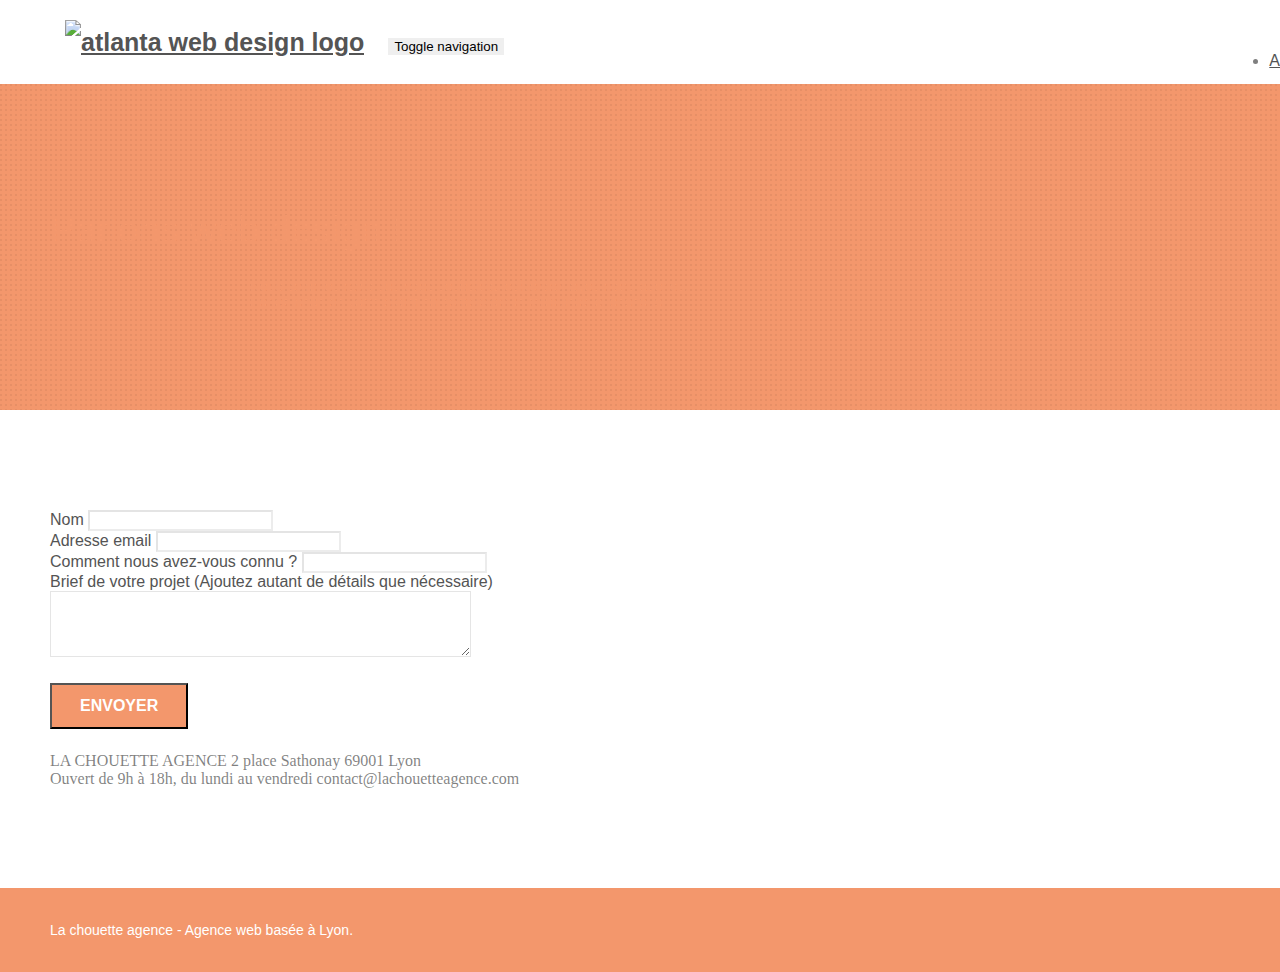
==== contact.html @ 5fcb137b "Add files via upload" ====
<!DOCTYPE html>
<html lang="Fr">
  <head>
    <meta charset="utf-8" />
    <meta name="keywords" content="" />
    <meta
      name="description"
      content="La Chouette Agence est la meilleure agence de web design sur la ville de Lyon. Expert en design et en gestion de projet, nous sommes là pour vous aider à concrétiser vos souhaits.  Vous voulez un site web attractif, qui soit le reflet de votre entreprise, n'hésitez plus, contactez-nous!"
    />
    <meta
      name="viewport"
      content="width=device-width, initial-scale=1.0, viewport-fit=cover"
    />
    <link rel="shortcut icon" type="image/png" href="favicon.jpg" />

    <link rel="stylesheet" type="text/css" href="./css/bootstrap.min.css" />
    <link rel="stylesheet" type="text/css" href="style.css" />
    <link rel="stylesheet" type="text/css" href="./css/font-awesome.min.css" />
    <link rel="stylesheet" type="text/css" href="./css/et-line.min.css" />

    <script src="./js/jquery-2.1.0.min.js"></script>
    <script src="./js/bootstrap.min.js"></script>
    <script src="./js/blocs.min.js"></script>
    <script src="./js/jqBootstrapValidation.js"></script>
    <script src="./js/formHandler.js"></script>
    <title>Contactez-nous</title>

    <!-- Analytics -->

    <!-- Analytics END -->
  </head>
  <body>
    <!-- Principal conteneur -->
    <div class="page-container">
      <!-- bloc-0 -->
      <div class="bloc bgc-white l-bloc" id="bloc-0">
        <div class="container bloc-sm">
          <nav class="navbar row">
            <div class="navbar-header">
              <a class="navbar-brand" href="index.html"
                ><img
                  src="img/la-chouette-agence.webp"
                  alt="atlanta web design logo"
                  height="40"
              /></a>
              <button
                id="nav-toggle"
                type="button"
                class="ui-navbar-toggle navbar-toggle"
                data-toggle="collapse"
                data-target=".navbar-1"
              >
                <span class="sr-only">Toggle navigation</span
                ><span class="icon-bar"></span><span class="icon-bar"></span
                ><span class="icon-bar"></span>
              </button>
            </div>
            <div class="collapse navbar-collapse navbar-1 special-dropdown-nav">
              <ul class="site-navigation nav navbar-nav">
                <li>
                  <a href="index.html">Accueil</a>
                </li>
                <li></li>
                <li>
                  <a href="contact.html">Contact</a>
                </li>
              </ul>
            </div>
          </nav>
        </div>
      </div>
      <!-- bloc-0 END -->

      <!-- bloc-6 -->
      <div
        class="bloc bg-dots-bg bg-repeat bgc-atomic-tangerine d-bloc bloc-bg-texture texture-paper"
        id="bloc-6"
      >
        <div class="container bloc-lg">
          <div class="row">
            <div class="col-sm-12">
              <h1 class="text-center hero-bloc-text tc-white">
                Parlons web design !
              </h1>
              <p class="text-center mg-lg tc-white tight-width-whitespace">
                Nous sommes ravis que vous souhaitiez collaborer avec notre
                agence.<br />
                Parlez-nous de votre projet en complétant le formulaire
                ci-dessous.
              </p>
            </div>
          </div>
        </div>
      </div>
      <!-- bloc-6 END -->

      <!-- bloc-7 -->
      <div class="bloc bgc-white l-bloc" id="bloc-7">
        <div class="container bloc-lg">
          <div class="row">
            <div class="col-sm-6">
              <form
                id="form_1"
                novalidate
                success-msg="Your message has been sent."
                fail-msg="Sorry it seems that our mail server is not responding, Sorry for the inconvenience!"
              >
                <div class="form-group">
                  <label> Nom </label>
                  <input id="name" class="form-control" required />
                </div>
                <div class="form-group">
                  <label> Adresse email </label>
                  <input
                    id="email"
                    class="form-control"
                    type="email"
                    required
                  />
                </div>
                <div class="form-group">
                  <label> Comment nous avez-vous connu ? </label>
                  <input
                    class="form-control"
                    type="email"
                    required
                    id="input_504"
                  />
                </div>
                <div class="form-group">
                  <label>
                    Brief de votre projet (Ajoutez autant de détails que
                    nécessaire)<br /> </label
                  ><textarea
                    id="message"
                    class="form-control"
                    rows="4"
                    cols="50"
                    required
                  ></textarea>
                </div>
                <button
                  class="bloc-button btn btn-lg btn-block cta-hero btn-atomic-tangerine"
                  type="submit"
                >
                  Envoyer
                </button>
              </form>
            </div>
            <div class="col-sm-6">
              <div class="adresse">
                <br />LA CHOUETTE AGENCE 2 place Sathonay 69001 Lyon<br />
                Ouvert de 9h à 18h, du lundi au vendredi
                contact@lachouetteagence.com
              </div>
            </div>
          </div>
        </div>
      </div>
      <!-- bloc-7 END -->

      <!-- ScrollToTop Button -->
      <a class="bloc-button btn btn-d scrollToTop" onclick="scrollToTarget('1')"
        ><span class="fa fa-chevron-up"></span
      ></a>
      <!-- ScrollToTop Button END-->

      <!-- Footer - bloc-8 -->
      <div class="bloc bgc-atomic-tangerine d-bloc" id="bloc-8">
        <div class="container bloc-sm">
          <div class="row">
            <div class="col-sm-12">
              <p class="text-center white">
                La chouette agence - Agence web basée à Lyon.<br />
              </p>
              <div class="row row-no-gutters social">
                <div class="col-sm-3">
                  <div class="text-center">
                    <a class="social" href="index.html"
                      ><span class="fa fa-twitter icon-md"></span
                    ></a>
                  </div>
                </div>
                <div class="col-sm-3">
                  <div class="text-center">
                    <a class="social" href="index.html"
                      ><span class="fa fa-facebook icon-md"></span
                    ></a>
                  </div>
                </div>
                <div class="col-sm-3">
                  <div class="text-center">
                    <a class="social" href="index.html"
                      ><span class="fa fa-dribbble icon-md"></span
                    ></a>
                  </div>
                </div>
                <div class="col-sm-3">
                  <div class="text-center">
                    <a class="social" href="index.html"
                      ><span class="fa fa-instagram icon-md"></span
                    ></a>
                  </div>
                </div>
              </div>
            </div>
          </div>
        </div>
      </div>
      <!-- Footer - bloc-8 END -->
    </div>
    <!-- Principal conteneur END -->
  </body>
</html>
---- style.css ----
body {
  margin: 0;
  padding: 0;
  background: #fff;
  overflow-x: hidden;
  -webkit-font-smoothing: antialiased;
  -moz-osx-font-smoothing: grayscale;
}

a,
button {
  transition: all 0.3s ease-in-out;
  outline: none !important;
}

a:hover {
  text-decoration: none;
  cursor: pointer;
}

#page-loading-blocs-notifaction {
  position: fixed;
  top: 0;
  bottom: 0;
  width: 100%;
  z-index: 100000;
  background: #ffffff url("img/pageload-spinner.gif") no-repeat center center;
}

.bloc {
  width: 100%;
  clear: both;
  background: 50% 50% no-repeat;
  padding: 0 50px;
  -webkit-background-size: cover;
  -moz-background-size: cover;
  -o-background-size: cover;
  background-size: cover;
  position: relative;
}

.bloc .container {
  padding-left: 0;
  padding-right: 0;
}

.bloc-lg {
  padding: 100px 50px;
}

.bloc-md {
  padding: 50px;
}

.bloc-sm {
  padding: 20px 50px;
}

.bg-center,
.bg-l-edge,
.bg-r-edge,
.bg-t-edge,
.bg-b-edge,
.bg-tl-edge,
.bg-bl-edge,
.bg-tr-edge,
.bg-br-edge,
.bg-repeat {
  -webkit-background-size: auto !important;
  -moz-background-size: auto !important;
  -o-background-size: auto !important;
  background-size: auto !important;
}

.bg-repeat {
  background: repeat;
}

.bg-t-edge {
  background: top no-repeat;
}

.bloc-bg-texture::before {
  content: "";
  background-size: 2px 2px;
  position: absolute;
  top: 0;
  bottom: 0;
  left: 0;
  right: 0;
}

.texture-paper::before {
  background: url("img/texture-paper.webp");
  background-size: 280px 280px;
}

.b-parallax {
  background-attachment: fixed;
}

.d-bloc {
  color: rgba(255, 255, 255, 0.7);
}

.d-bloc button:hover {
  color: rgba(255, 255, 255, 0.9);
}

.d-bloc .icon-round,
.d-bloc .icon-square,
.d-bloc .icon-rounded,
.d-bloc .icon-semi-rounded-a,
.d-bloc .icon-semi-rounded-b {
  border-color: rgba(255, 255, 255, 0.9);
}

.d-bloc .divider-h span {
  border-color: rgba(255, 255, 255, 0.2);
}

.d-bloc .a-btn,
.d-bloc .navbar a,
.d-bloc .navbar-brand,
.d-bloc a .icon-sm,
.d-bloc a .icon-md,
.d-bloc a .icon-lg,
.d-bloc a .icon-xl,
.d-bloc h1 a,
.d-bloc h2 a,
.d-bloc h3 a,
.d-bloc h4 a,
.d-bloc h5 a,
.d-bloc h6 a,
.d-bloc p a {
  color: rgba(255, 255, 255, 0.6);
}

.d-bloc .a-btn:hover,
.d-bloc .navbar a:hover,
.d-bloc .navbar-brand:hover,
.d-bloc a:hover .icon-sm,
.d-bloc a:hover .icon-md,
.d-bloc a:hover .icon-lg,
.d-bloc a:hover .icon-xl,
.d-bloc h1 a:hover,
.d-bloc h2 a:hover,
.d-bloc h3 a:hover,
.d-bloc h4 a:hover,
.d-bloc h5 a:hover,
.d-bloc h6 a:hover,
.d-bloc p a:hover {
  color: rgba(255, 255, 255, 1);
}

.d-bloc .navbar-toggle .icon-bar {
  background: rgba(255, 255, 255, 1);
}

.d-bloc .btn-wire,
.d-bloc .btn-wire:hover {
  color: rgba(255, 255, 255, 1);
  border-color: rgba(255, 255, 255, 1);
}

.d-bloc .panel {
  color: rgba(0, 0, 0, 0.5);
}

.d-bloc .panel button:hover {
  color: rgba(0, 0, 0, 0.7);
}

.d-bloc .panel icon {
  border-color: rgba(0, 0, 0, 0.7);
}

.d-bloc .panel .divider-h span {
  border-color: rgba(0, 0, 0, 0.1);
}

.d-bloc .panel .a-btn {
  color: rgba(0, 0, 0, 0.6);
}

.d-bloc .panel .a-btn:hover {
  color: rgba(0, 0, 0, 1);
}

.d-bloc .panel .btn-wire,
.d-bloc .panel .btn-wire:hover {
  color: rgba(0, 0, 0, 0.7);
  border-color: rgba(0, 0, 0, 0.3);
}

.d-bloc .panel,
.l-bloc {
  color: rgba(0, 0, 0, 0.5);
}

.d-bloc .panel button:hover,
.l-bloc button:hover {
  color: rgba(0, 0, 0, 0.7);
}

.l-bloc .icon-round,
.l-bloc .icon-square,
.l-bloc .icon-rounded,
.l-bloc .icon-semi-rounded-a,
.l-bloc .icon-semi-rounded-b {
  border-color: rgba(0, 0, 0, 0.7);
}

.d-bloc .panel .divider-h span,
.l-bloc .divider-h span {
  border-color: rgba(0, 0, 0, 0.1);
}

.d-bloc .panel .a-btn,
.l-bloc .a-btn,
.l-bloc .navbar a,
.l-bloc .navbar-brand,
.l-bloc a .icon-sm,
.l-bloc a .icon-md,
.l-bloc a .icon-lg,
.l-bloc a .icon-xl,
.l-bloc h1 a,
.l-bloc h2 a,
.l-bloc h3 a,
.l-bloc h4 a,
.l-bloc h5 a,
.l-bloc h6 a,
.l-bloc p a {
  color: rgba(0, 0, 0, 0.6);
}

.d-bloc .panel .a-btn:hover,
.l-bloc .a-btn:hover,
.l-bloc .navbar a:hover,
.l-bloc .navbar-brand:hover,
.l-bloc a:hover .icon-sm,
.l-bloc a:hover .icon-md,
.l-bloc a:hover .icon-lg,
.l-bloc a:hover .icon-xl,
.l-bloc h1 a:hover,
.l-bloc h2 a:hover,
.l-bloc h3 a:hover,
.l-bloc h4 a:hover,
.l-bloc h5 a:hover,
.l-bloc h6 a:hover,
.l-bloc p a:hover {
  color: rgba(0, 0, 0, 1);
}

.l-bloc .navbar-toggle .icon-bar {
  color: rgba(0, 0, 0, 0.6);
}

.d-bloc .panel .btn-wire,
.d-bloc .panel .btn-wire:hover,
.l-bloc .btn-wire,
.l-bloc .btn-wire:hover {
  color: rgba(0, 0, 0, 0.7);
  border-color: rgba(0, 0, 0, 0.3);
}

.voffset {
  margin-top: 30px;
}

.voffset-lg {
  margin-top: 80px;
}

.row-no-gutters {
  margin-right: 0;
  margin-left: 0;
}

.row.row-no-gutters > [class^="col-"],
.row.row-no-gutters > [class*=" col-"] {
  padding-right: 0;
  padding-left: 0;
}

#bloc-1-hero h1 {
  font-size: 32px;
}

.navbar {
  margin-bottom: 0;
  z-index: 1;
}

.navbar-brand {
  height: auto;
  padding: 3px 15px;
  font-size: 25px;
  font-weight: normal;
  font-weight: 600;
  line-height: 44px;
}

.navbar-brand img {
  max-height: 200px;
  margin: 0 5px 0 0;
  display: inline;
}

.navbar-brand img[src$="svg"] {
  min-width: 100px;
}

.nav-center .navbar-brand img {
  margin: 0;
}

.navbar .nav {
  padding-top: 2px;
  margin-right: -16px;
  float: right;
  z-index: 1;
}

.nav > li {
  float: left;
  margin-top: 4px;
  font-size: 16px;
}

.navbar-nav .open .dropdown-menu > li > a {
  text-align: inherit;
}

.nav > li a:hover,
.nav > li a:focus {
  background: transparent;
}

.navbar-toggle {
  margin: 10px 10px 0 0;
  border: 0px;
}

.navbar-toggle:hover {
  background: transparent !important;
}

.navbar-toggle .icon-bar {
  background-color: rgba(0, 0, 0, 0.5);
  width: 26px;
}

.nav-invert .navbar .nav {
  float: left;
}

.nav-invert .navbar-header,
.nav-invert .navbar-brand {
  float: right;
  position: relative;
  z-index: 2;
}

@media (min-width: 768px) {
  .site-navigation {
    position: absolute;
    top: 50%;
    right: 20px;
    transform: translate(0, -50%);
    -webkit-transform: translateY(-50%);
  }
  .nav > li .dropdown-menu a,
  .nav > li .dropdown-menu a:hover {
    color: #484848;
  }
  .nav-invert .site-navigation {
    left: 0;
    right: 0;
  }
  .nav-center {
    text-align: center;
  }
  .nav-center .navbar-header {
    width: 100%;
  }
  .nav-center .navbar-header,
  .nav-center .navbar-brand,
  .nav-center .nav > li {
    float: none;
    display: inline-block;
  }
  .nav-center .site-navigation {
    position: relative;
    width: 100%;
    right: 0;
    margin-right: 0px;
    margin-top: 20px;
  }
  .nav-center.mini-nav .navbar-toggle {
    float: none;
    margin: 10px auto 0;
  }
}

.nav > li > .dropdown a {
  background: none !important;
  display: block;
  padding: 14px 15px;
}

nav .caret {
  margin: 0 5px;
}

.dropdown-menu .dropdown-menu {
  top: -8px;
  left: 100%;
}

.dropdown-menu .dropmenu-flow-right {
  top: 100%;
  left: 0;
  margin-left: -1px;
  border-top-left-radius: 0;
  border-top-right-radius: 0;
}

.dropdown-menu .dropdown span {
  border: 4px solid black;
  border-top-color: transparent;
  border-right-color: transparent;
  border-bottom-color: transparent;
  margin: 6px -5px 0 0 !important;
  float: right;
}

.mg-md {
  margin-top: 10px;
  margin-bottom: 20px;
}

.mg-lg {
  margin-top: 10px;
  margin-bottom: 40px;
}

.btn {
  margin: 0 5px 5px 0;
}

.btn.pull-right {
  margin: 0 0 5px 5px;
}

.btn-d,
.btn-d:hover,
.btn-d:focus {
  color: #fff;
  background: rgba(0, 0, 0, 0.3);
}

button {
  outline: none !important;
}

.btn-rd {
  border-radius: 40px;
}

.btn-clean {
  border: 1px solid rgba(0, 0, 0, 0.08);
  border-bottom-color: rgba(0, 0, 0, 0.1);
  text-shadow: 0 1px 0 rgba(0, 0, 1, 0.1);
  box-shadow: 0 1px 3px rgba(0, 0, 1, 0.25),
    inset 0 1px 0 0 rgba(255, 255, 255, 0.15);
}

.icon-md {
  font-size: 30px !important;
}

.icon-lg {
  font-size: 60px !important;
}

.sm-shadow {
  text-shadow: 0 1px 2px rgba(0, 0, 0, 0.3);
}

.panel-sq,
.panel-sq .panel-heading,
.panel-sq .panel-footer {
  border-radius: 0;
}

.panel-rd {
  border-radius: 30px;
}

.panel-rd .panel-heading {
  border-radius: 29px 29px 0 0;
}

.panel-rd .panel-footer {
  border-radius: 0 0 29px 29px;
}

.form-control {
  border-color: rgba(0, 0, 0, 0.1);
  box-shadow: none;
}

.scrollToTop {
  width: 40px;
  height: 40px;
  position: fixed;
  bottom: 20px;
  right: 20px;
  opacity: 0;
  z-index: 500;
  transition: all 0.3s ease-in-out;
}

.scrollToTop span {
  margin-top: 6px;
}

.showScrollTop {
  font-size: 14px;
  opacity: 1;
}

a[data-lightbox] {
  position: relative;
  display: block;
  text-align: center;
}

a[data-lightbox]:hover::before {
  content: "+";
  font-family: "HelveticaNeue-Light", "Helvetica Neue Light", "Helvetica Neue",
    Helvetica, Arial;
  font-size: 32px;
  width: 50px;
  height: 50px;
  margin-left: -25px;
  border-radius: 50%;
  background: rgba(0, 0, 0, 0.6);
  color: #fff;
  font-weight: 100;
  z-index: 1;
  position: absolute;
  top: 50%;
  transform: translateY(-50%);
  -webkit-transform: translateY(-50%);
}

a[data-lightbox]:hover img {
  opacity: 0.6;
  -webkit-animation-fill-mode: none;
  animation-fill-mode: none;
}

#lightbox-modal {
  display: flex;
  align-items: center;
}

#lightbox-modal .modal-dialog {
  width: 90%;
  max-width: 900px;
  margin: 0 auto 0;
}

#lightbox-modal .modal-dialog img {
  max-height: 90vh;
  margin: 0 auto;
}

.lightbox-caption {
  padding: 20px;
  color: #fff;
  background: rgba(0, 0, 0, 0.5);
  position: absolute;
  left: 15px;
  right: 15px;
  bottom: 5px;
}

.close-lightbox {
  color: #fff;
  font-size: 30px;
  position: absolute;
  top: 20px;
  right: 20px;
  z-index: 20;
  background: rgba(0, 0, 0, 0.5);
  border: none;
  line-height: 30px;
  padding: 0 9px 5px;
  opacity: 0.3;
}

.close-lightbox:hover,
.next-lightbox:hover,
.prev-lightbox:hover {
  opacity: 1;
  color: #fff;
}

.next-lightbox,
.prev-lightbox {
  font-size: 20px;
  color: rgba(255, 255, 255, 0.9);
  background: rgba(0, 0, 0, 0.5);
  transition: all 0.2s ease-in-out;
  position: absolute;
  top: 45%;
  z-index: 1;
  opacity: 0.4;
}

.next-lightbox {
  padding: 6px 8px 1px 13px;
  right: 25px;
}

.prev-lightbox {
  padding: 6px 13px 1px 10px;
  left: 25px;
}

.snapshot-lb .modal-body {
  padding-bottom: 45px;
}

.snapshot-lb .lightbox-caption {
  padding: 0;
  color: rgba(0, 0, 0, 0.5);
  background: none;
}

h1,
h2,
h3,
h4,
h5,
h6,
p,
label,
.btn,
a {
  font-family: "helvetica";
  font-weight: 400;
  color: #545454 !important;
}

.container {
  max-width: 1000px;
}

.hero-bloc-text {
  font-size: 38px;
}

.hero-bloc-text-sub {
  font-size: 36px;
}

.statement-bloc-text {
  line-height: 26px;
  font-style: italic;
  font-size: 20px;
  text-align: center;
  font-weight: lighter;
  max-width: 520px;
  margin: auto auto auto auto;
}

p {
  font-size: 14px;
}

.tight-width-whitespace {
  max-width: 600px;
  margin: auto auto auto auto;
}

.h1 {
  font-size: 20px;
  font-family: "Open Sans";
}

.cta-hero {
  margin-top: 22px;
  color: #ffffff !important;
  text-transform: uppercase;
  padding: 12px 28px 12px 28px;
  font-size: 16px;
  font-weight: 700;
}

.social {
  max-width: 400px;
  margin: auto auto auto auto;
}

h2 {
  font-size: 22px;
  line-height: 1.4em;
}

h3 {
  font-size: 15px;
  text-transform: uppercase;
  font-weight: 700;
  color: #333333 !important;
}

.med-width-whitespace {
  max-width: 800px;
  margin: auto auto auto auto;
  box-shadow: 0px 0px 0px #000000;
}

h1 {
  color: #333333 !important;
}

h4 {
  color: #333333 !important;
}

.icons {
  margin-bottom: 14px;
  margin-top: 24px;
}

.white {
  color: #ffffff !important;
}

.portfolio-thumb {
  margin-bottom: 24px;
}

.portfolio-row {
  margin-bottom: 44px;
  margin-top: 50px;
}

.avatar {
  box-shadow: 0px 4px 9px rgba(0, 0, 0, 0.3);
}

.black-background {
  background-color: rgba(165, 147, 99, 0.7);
  padding: 40px 40px 40px 40px;
}

.bold-link {
  font-weight: 900;
  text-decoration: underline !important;
}

.bgc-white {
  background-color: #ffffff;
}

.bgc-dark-slate-blue {
  background-color: #364577;
}

.bgc-atomic-tangerine {
  background-color: #f3976c;
}

.tc-white {
  color: #f3976c !important;
}

.btn-atomic-tangerine {
  background: #f3976c;
  color: #ffffff !important;
}

.btn-atomic-tangerine:hover {
  background: #c27956 !important;
  color: #ffffff !important;
}

.ltc-white {
  color: #ffffff !important;
}

.ltc-white:hover {
  color: #cccccc !important;
}

.ltc-atomic-tangerine {
  color: #f3976c !important;
}

.ltc-atomic-tangerine:hover {
  color: #c27956 !important;
}

.icon-dark-slate-blue {
  color: #364577 !important;
  border-color: #364577 !important;
}

.bg-dots-bg {
  background-image: url("img/dots-bg.png");
}

.bg-lines-h2-bg {
  background-image: url("img/lines-h2-bg.png");
}

.bg-banniere {
  background-image: url("img/la-chouette-agence-banniere.webp");
}

.bg-presentation {
  background-image: url("img/image-de-presentation.webp");
}

@media (max-width: 1024px) {
  .bloc {
    padding-left: 20px;
    padding-right: 20px;
  }
  .bloc.full-width-bloc,
  .bloc-tile-2.full-width-bloc .container,
  .bloc-tile-3.full-width-bloc .container,
  .bloc-tile-4.full-width-bloc .container {
    padding-left: 0;
    padding-right: 0;
  }
}

@media (max-width: 992px) and (min-width: 768px) {
  .navbar .nav {
    max-width: 80%;
  }
  .nav-center.navbar .nav {
    max-width: 100%;
  }
}

@media only screen and (min-device-width: 768px) and (max-device-width: 1024px) and (orientation: landscape) {
  .b-parallax {
    background-attachment: scroll;
  }
}

@media only screen and (min-device-width: 1024px) and (max-device-width: 1366px) and (-webkit-min-device-pixel-ratio: 1.5) {
  .b-parallax {
    background-attachment: scroll;
  }
}

@media (max-width: 991px) {
  .container {
    width: 100%;
  }
  .b-parallax {
    background-attachment: scroll;
  }
  .page-container,
  #hero-bloc {
    overflow-x: hidden;
    position: relative;
  }
  .bloc {
    padding-left: constant(safe-area-inset-left);
    padding-right: constant(safe-area-inset-right);
  }
  .bloc-group,
  .bloc-group .bloc {
    display: block;
    width: 100%;
  }
  .bloc-fill-screen .fill-bloc-top-edge,
  .bloc-fill-screen .fill-bloc-bottom-edge {
    padding: 0 20px;
    padding-left: constant(safe-area-inset-left);
    padding-right: constant(safe-area-inset-right);
  }
}

@media (max-width: 767px) {
  .page-container {
    overflow-x: hidden;
    position: relative;
  }
  h1,
  h2,
  h3,
  h4,
  h5,
  h6,
  p,
  #disqus_thread {
    padding-left: 10px !important;
    padding-right: 10px !important;
  }
  .b-parallax {
    background-attachment: scroll;
  }
  .navbar .nav {
    padding-top: 0;
    border-top: 1px solid rgba(0, 0, 0, 0.2);
    float: none !important;
  }
  .navbar.row {
    margin-left: 0;
    margin-right: 0;
  }

  .site-navigation {
    position: inherit;
    transform: none;
    -webkit-transform: none;
    -ms-transform: none;
  }
  .nav > li {
    margin-top: 0;
    border-bottom: 1px solid rgba(0, 0, 0, 0.1);
    background: rgba(0, 0, 0, 0.05);
    text-align: left;
    padding-left: 15px;
    width: 100%;
  }
  .nav > li:hover {
    background: rgba(0, 0, 0, 0.08);
  }
  .dropdown .dropdown a .caret {
    float: none;
    margin: 5px 0 0 10px !important;
    border: 4px solid black;
    border-bottom-color: transparent;
    border-right-color: transparent;
    border-left-color: transparent;
  }
  #hero-bloc .navbar .nav {
    background: rgba(0, 0, 0, 0.8);
  }
  #hero-bloc .navbar .nav a {
    color: rgba(255, 255, 255, 0.6);
  }
  .hero {
    padding: 50px 0;
  }
  .hero-nav {
    left: -1px;
    right: -1px;
  }
  .navbar-collapse {
    padding: 0;
    overflow-x: hidden;
    -webkit-box-shadow: none;
    box-shadow: none;
  }
  .navbar-brand img {
    max-height: 40px;
    width: auto;
  }
  .nav-invert .navbar-header {
    float: none;
    width: 100%;
  }
  .nav-invert .navbar-toggle {
    float: left;
    margin-left: 10px;
  }
  .bloc {
    padding-left: 0;
    padding-right: 0;
  }
  .bloc-xxl,
  .bloc-xl,
  .bloc-lg {
    padding: 40px 0;
  }
  .bloc-sm,
  .bloc-md {
    padding-left: 0;
    padding-right: 0;
  }
  .bloc-tile-2 .container,
  .bloc-tile-3 .container,
  .bloc-tile-4 .container,
  .bloc-fill-screen .fill-bloc-top-edge,
  .bloc-fill-screen .fill-bloc-bottom-edge {
    padding-left: 0;
    padding-right: 0;
  }
  .a-block {
    padding: 0 10px;
  }
  .btn-dwn {
    display: none;
  }
  .voffset {
    margin-top: 5px;
  }
  .voffset-md {
    margin-top: 20px;
  }
  .voffset-lg {
    margin-top: 30px;
  }
  form {
    padding: 5px;
  }
  .close-lightbox {
    display: inline-block;
  }
  .blocsapp-device-iphone5 {
    background-size: 216px 425px;
    padding-top: 60px;
    width: 216px;
    height: 425px;
  }
  .blocsapp-device-iphone5 img {
    width: 180px;
    height: 320px;
  }
}

@media (max-width: 400px) {
  .bloc {
    padding-left: 0;
    padding-right: 0;
  }
}

@media (max-width: 767px) {
  .bloc-mob-center-text {
    text-align: center;
  }
}
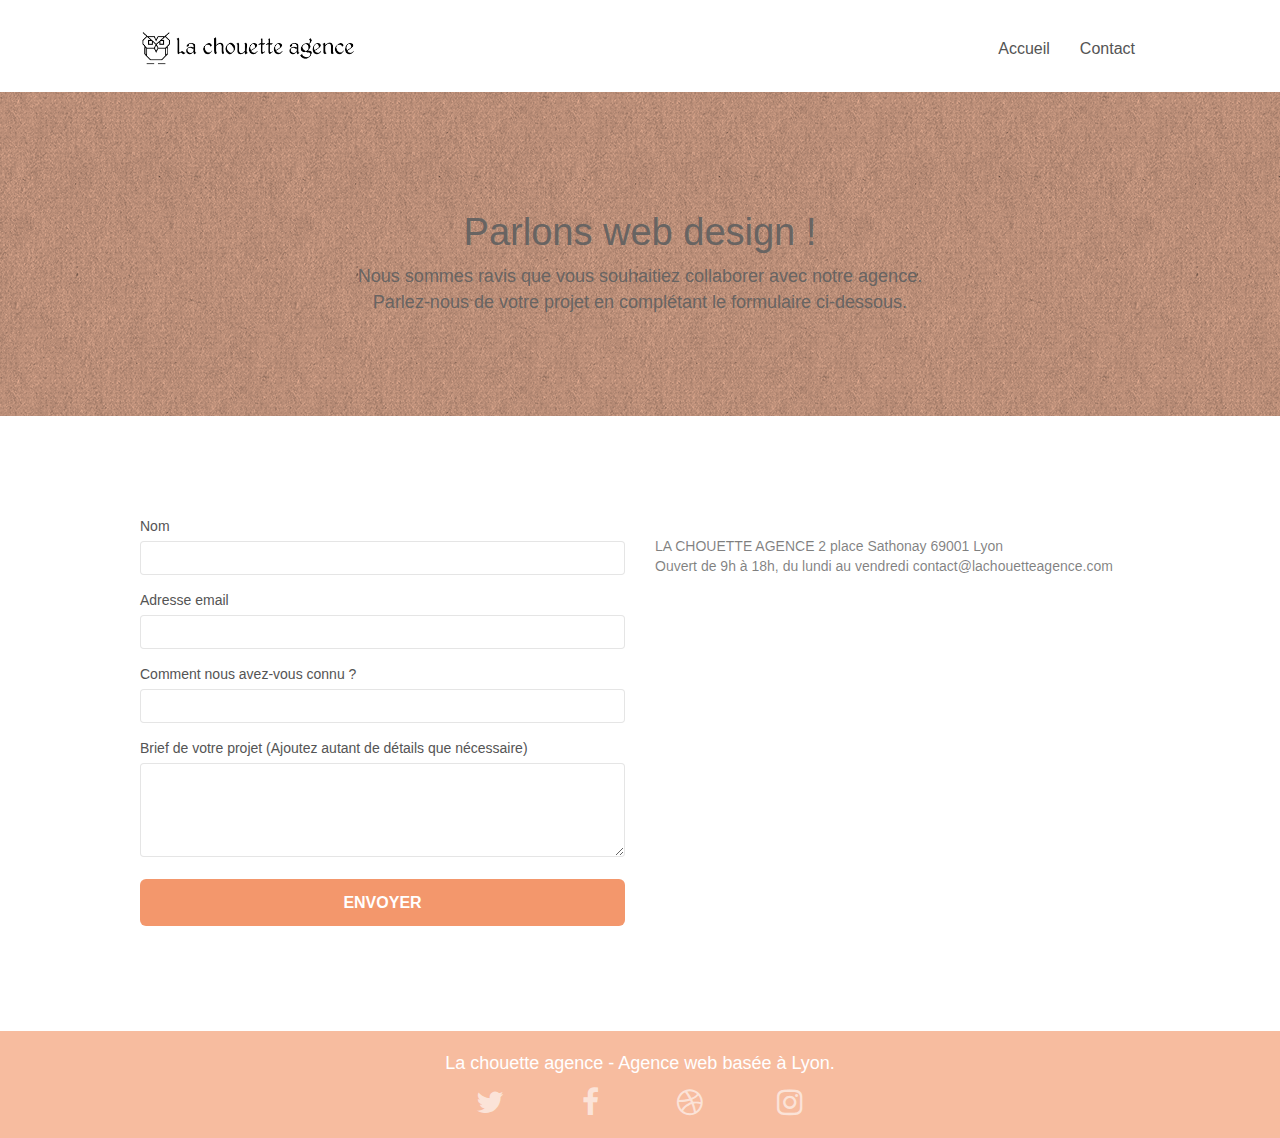
==== commit 95bbcb52: "RESOLUTION ERREUR CONSOLE + CONTRASTE PAGE CONTACT" ====
--- a/contact.html
+++ b/contact.html
@@ -11,18 +11,36 @@
       name="viewport"
       content="width=device-width, initial-scale=1.0, viewport-fit=cover"
     />
-    <link rel="shortcut icon" type="image/png" href="favicon.jpg" />
+    <link rel="shortcut icon" type="image/png" href="img/favicon.jpg" />
+
+    <!-- Bootstrap CSS -->
+    <link
+      href="https://cdn.jsdelivr.net/npm/bootstrap@5.1.3/dist/css/bootstrap.min.css"
+      rel="stylesheet"
+      integrity="sha384-1BmE4kWBq78iYhFldvKuhfTAU6auU8tT94WrHftjDbrCEXSU1oBoqyl2QvZ6jIW3"
+      crossorigin="anonymous"
+    />
+    <!-- Option 1: Bootstrap Bundle with Popper -->
+    <script
+      src="https://cdn.jsdelivr.net/npm/bootstrap@5.1.3/dist/js/bootstrap.bundle.min.js"
+      integrity="sha384-ka7Sk0Gln4gmtz2MlQnikT1wXgYsOg+OMhuP+IlRH9sENBO0LRn5q+8nbTov4+1p"
+      crossorigin="anonymous"
+    ></script>
+
+    <!-- Jquery -->
+    <script src="https://cdnjs.cloudflare.com/ajax/libs/jquery/2.1.0/jquery.min.js"></script>
 
     <link rel="stylesheet" type="text/css" href="./css/bootstrap.min.css" />
     <link rel="stylesheet" type="text/css" href="style.css" />
     <link rel="stylesheet" type="text/css" href="./css/font-awesome.min.css" />
     <link rel="stylesheet" type="text/css" href="./css/et-line.min.css" />
 
-    <script src="./js/jquery-2.1.0.min.js"></script>
+    <!-- <script src="./js/jquery-2.1.0.min.js"></script>
     <script src="./js/bootstrap.min.js"></script>
     <script src="./js/blocs.min.js"></script>
     <script src="./js/jqBootstrapValidation.js"></script>
-    <script src="./js/formHandler.js"></script>
+    <script src="./js/formHandler.js"></script> -->
+
     <title>Contactez-nous</title>
 
     <!-- Analytics -->
@@ -40,7 +58,7 @@
               <a class="navbar-brand" href="index.html"
                 ><img
                   src="img/la-chouette-agence.webp"
-                  alt="atlanta web design logo"
+                  alt="Logo de la chouette agence "
                   height="40"
               /></a>
               <button
@@ -60,7 +78,6 @@
                 <li>
                   <a href="index.html">Accueil</a>
                 </li>
-                <li></li>
                 <li>
                   <a href="contact.html">Contact</a>
                 </li>
--- a/style.css
+++ b/style.css
@@ -316,6 +316,8 @@
 }
 
 .navbar .nav {
+  display: flex;
+  flex-direction: row;
   padding-top: 2px;
   margin-right: -16px;
   float: right;
@@ -679,7 +681,7 @@
 }
 
 p {
-  font-size: 14px;
+  font-size: 18px;
 }
 
 .tight-width-whitespace {
@@ -773,11 +775,11 @@
 }
 
 .bgc-atomic-tangerine {
-  background-color: #f3976c;
+  background-color: #f7bc9f;
 }
 
 .tc-white {
-  color: #f3976c !important;
+  color: #686462 !important;
 }
 
 .btn-atomic-tangerine {
@@ -812,11 +814,11 @@
 }
 
 .bg-dots-bg {
-  background-image: url("img/dots-bg.png");
+  background-image: url("img/dots-bg.webp");
 }
 
 .bg-lines-h2-bg {
-  background-image: url("img/lines-h2-bg.png");
+  background-image: url("img/lines-h2-bg.webp");
 }
 
 .bg-banniere {
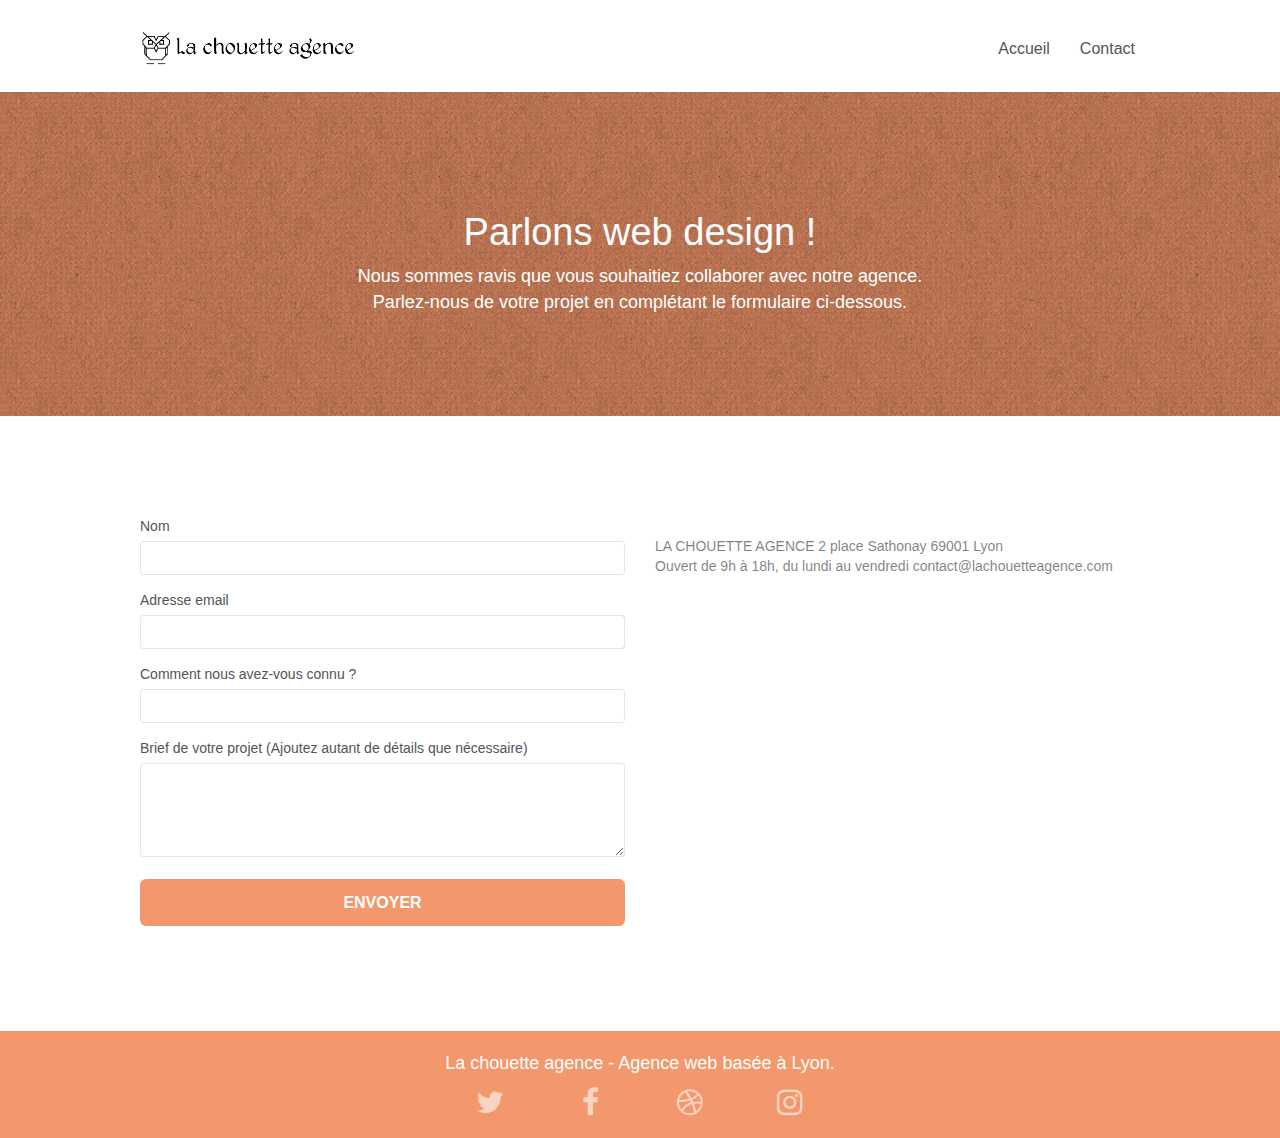
==== commit 800c8e5d: "RESOLUTION SUITE LIGHTHOUSE" ====
--- a/contact.html
+++ b/contact.html
@@ -124,7 +124,7 @@
               >
                 <div class="form-group">
                   <label> Nom </label>
-                  <input id="name" class="form-control" required />
+                  <input id="name" class="form-control" required="name" />
                 </div>
                 <div class="form-group">
                   <label> Adresse email </label>
@@ -132,17 +132,12 @@
                     id="email"
                     class="form-control"
                     type="email"
-                    required
+                    required="email"
                   />
                 </div>
                 <div class="form-group">
                   <label> Comment nous avez-vous connu ? </label>
-                  <input
-                    class="form-control"
-                    type="email"
-                    required
-                    id="input_504"
-                  />
+                  <input class="form-control" type="email" id="input_504" />
                 </div>
                 <div class="form-group">
                   <label>
@@ -153,7 +148,7 @@
                     class="form-control"
                     rows="4"
                     cols="50"
-                    required
+                    required="message"
                   ></textarea>
                 </div>
                 <button
@@ -193,28 +188,28 @@
               <div class="row row-no-gutters social">
                 <div class="col-sm-3">
                   <div class="text-center">
-                    <a class="social" href="index.html"
+                    <a class="social twitter" href="index.html"
                       ><span class="fa fa-twitter icon-md"></span
                     ></a>
                   </div>
                 </div>
                 <div class="col-sm-3">
                   <div class="text-center">
-                    <a class="social" href="index.html"
+                    <a class="social facebook" href="index.html"
                       ><span class="fa fa-facebook icon-md"></span
                     ></a>
                   </div>
                 </div>
                 <div class="col-sm-3">
                   <div class="text-center">
-                    <a class="social" href="index.html"
+                    <a class="social dribbble" href="index.html"
                       ><span class="fa fa-dribbble icon-md"></span
                     ></a>
                   </div>
                 </div>
                 <div class="col-sm-3">
                   <div class="text-center">
-                    <a class="social" href="index.html"
+                    <a class="social instagram" href="index.html"
                       ><span class="fa fa-instagram icon-md"></span
                     ></a>
                   </div>
--- a/style.css
+++ b/style.css
@@ -775,11 +775,12 @@
 }
 
 .bgc-atomic-tangerine {
-  background-color: #f7bc9f;
+  background-color: #f3976c;
 }
 
 .tc-white {
-  color: #686462 !important;
+  color: #ffffff !important;
+  opacity: 1;
 }
 
 .btn-atomic-tangerine {
@@ -788,7 +789,7 @@
 }
 
 .btn-atomic-tangerine:hover {
-  background: #c27956 !important;
+  background: #f3976c !important;
   color: #ffffff !important;
 }
 
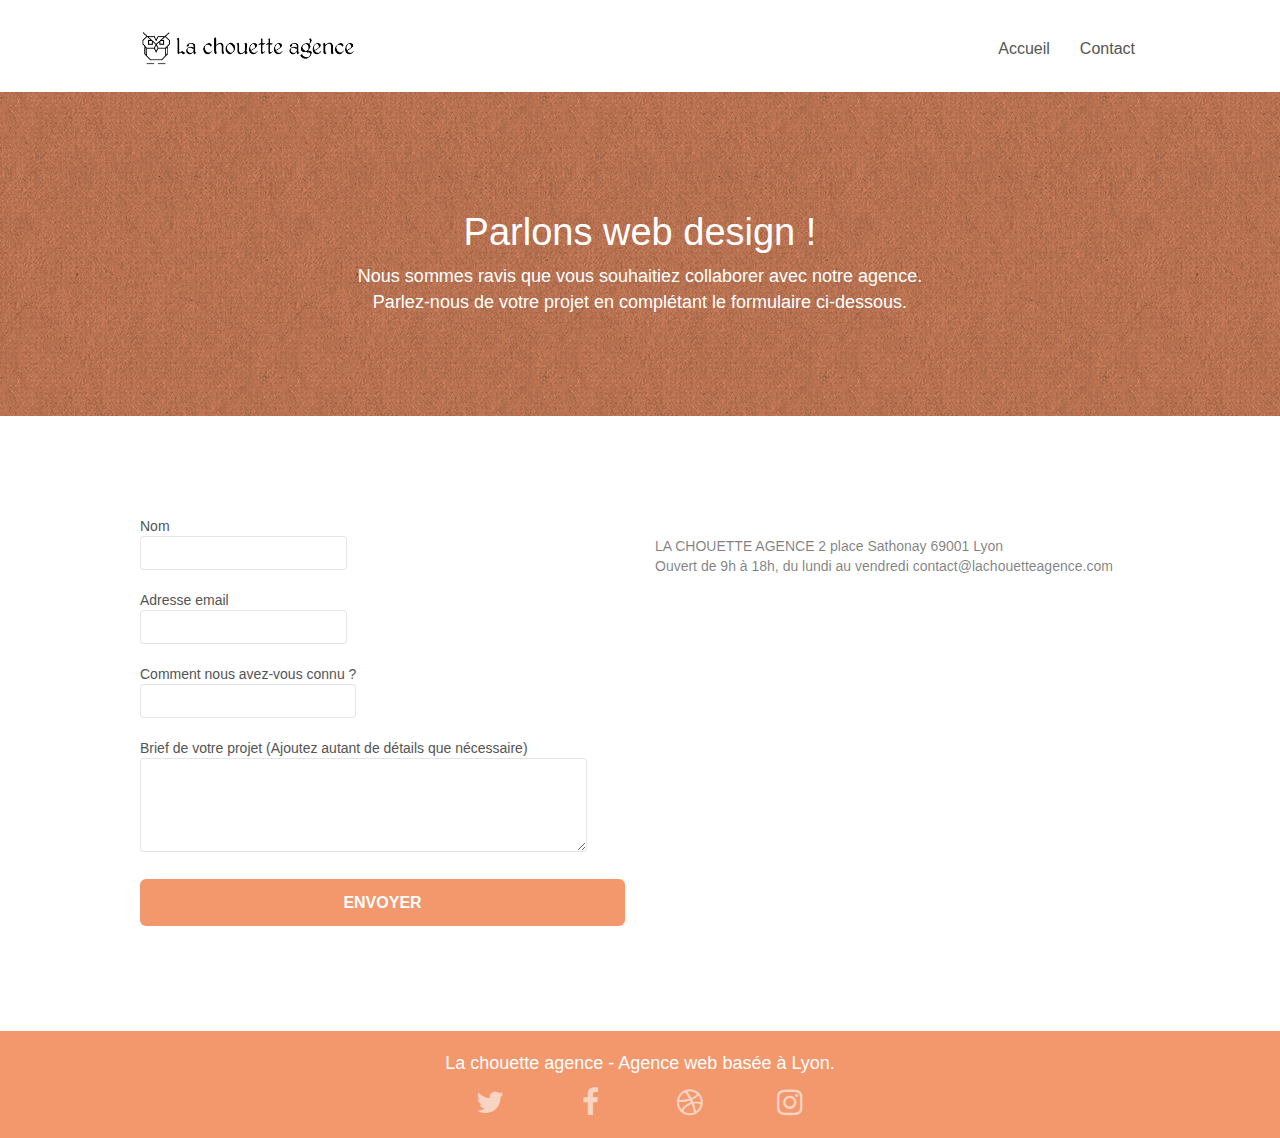
==== commit 481c3163: "INDEX OK + RESOLUTION LABEL PAGE CONTACT" ====
--- a/contact.html
+++ b/contact.html
@@ -123,33 +123,42 @@
                 fail-msg="Sorry it seems that our mail server is not responding, Sorry for the inconvenience!"
               >
                 <div class="form-group">
-                  <label> Nom </label>
-                  <input id="name" class="form-control" required="name" />
-                </div>
-                <div class="form-group">
-                  <label> Adresse email </label>
-                  <input
-                    id="email"
-                    class="form-control"
-                    type="email"
-                    required="email"
-                  />
-                </div>
-                <div class="form-group">
-                  <label> Comment nous avez-vous connu ? </label>
-                  <input class="form-control" type="email" id="input_504" />
+                  <label>
+                    Nom <input id="name" class="form-control" required
+                  /></label>
+                </div>
+                <div class="form-group">
+                  <label>
+                    Adresse email
+                    <input
+                      id="email"
+                      class="form-control"
+                      type="email"
+                      required
+                  /></label>
+                </div>
+                <div class="form-group">
+                  <label>
+                    Comment nous avez-vous connu ?
+                    <input
+                      class="form-control"
+                      type="email"
+                      id="input_504"
+                      required
+                  /></label>
                 </div>
                 <div class="form-group">
                   <label>
                     Brief de votre projet (Ajoutez autant de détails que
-                    nécessaire)<br /> </label
-                  ><textarea
-                    id="message"
-                    class="form-control"
-                    rows="4"
-                    cols="50"
-                    required="message"
-                  ></textarea>
+                    nécessaire)<br />
+                    <textarea
+                      id="message"
+                      class="form-control"
+                      rows="4"
+                      cols="50"
+                      required
+                    ></textarea>
+                  </label>
                 </div>
                 <button
                   class="bloc-button btn btn-lg btn-block cta-hero btn-atomic-tangerine"
@@ -188,28 +197,28 @@
               <div class="row row-no-gutters social">
                 <div class="col-sm-3">
                   <div class="text-center">
-                    <a class="social twitter" href="index.html"
+                    <a class="social" href="index.html"
                       ><span class="fa fa-twitter icon-md"></span
                     ></a>
                   </div>
                 </div>
                 <div class="col-sm-3">
                   <div class="text-center">
-                    <a class="social facebook" href="index.html"
+                    <a class="social" href="index.html"
                       ><span class="fa fa-facebook icon-md"></span
                     ></a>
                   </div>
                 </div>
                 <div class="col-sm-3">
                   <div class="text-center">
-                    <a class="social dribbble" href="index.html"
+                    <a class="social" href="index.html"
                       ><span class="fa fa-dribbble icon-md"></span
                     ></a>
                   </div>
                 </div>
                 <div class="col-sm-3">
                   <div class="text-center">
-                    <a class="social instagram" href="index.html"
+                    <a class="social" href="index.html"
                       ><span class="fa fa-instagram icon-md"></span
                     ></a>
                   </div>
--- a/style.css
+++ b/style.css
@@ -780,7 +780,6 @@
 
 .tc-white {
   color: #ffffff !important;
-  opacity: 1;
 }
 
 .btn-atomic-tangerine {
